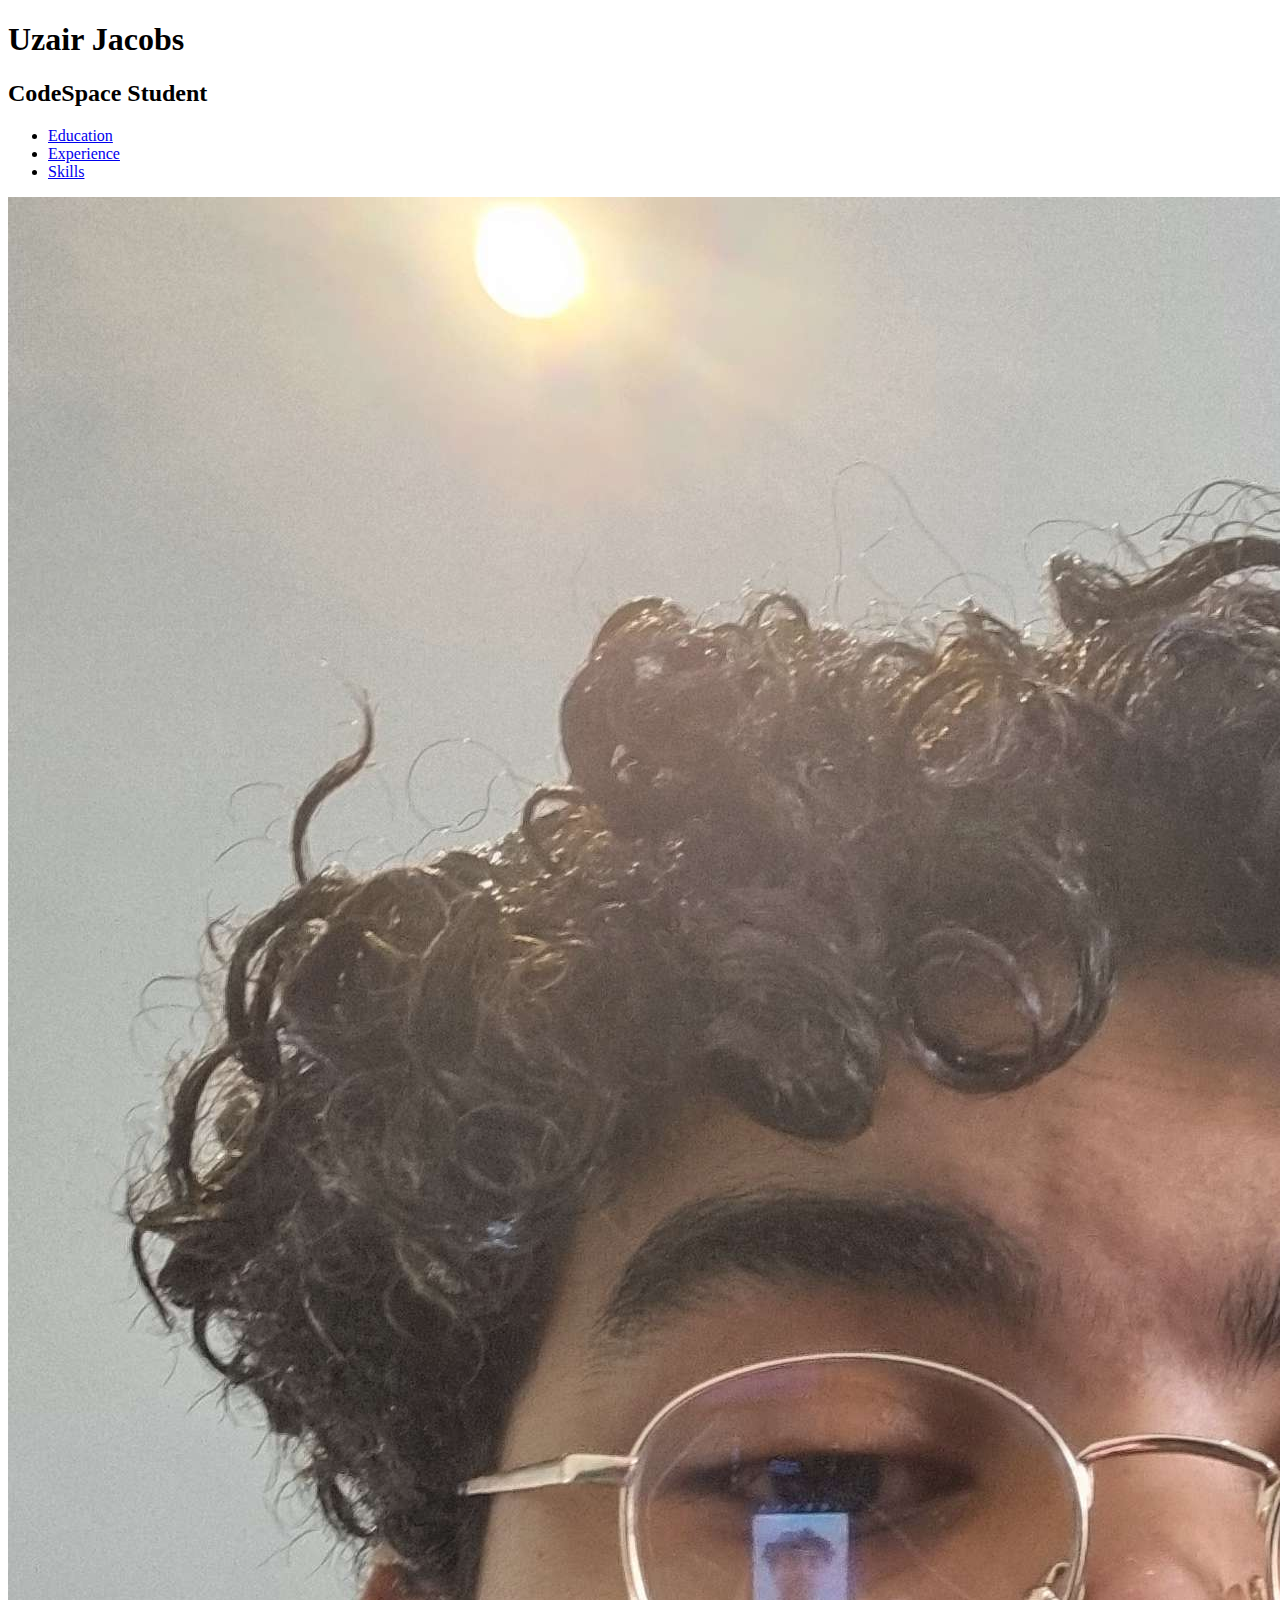
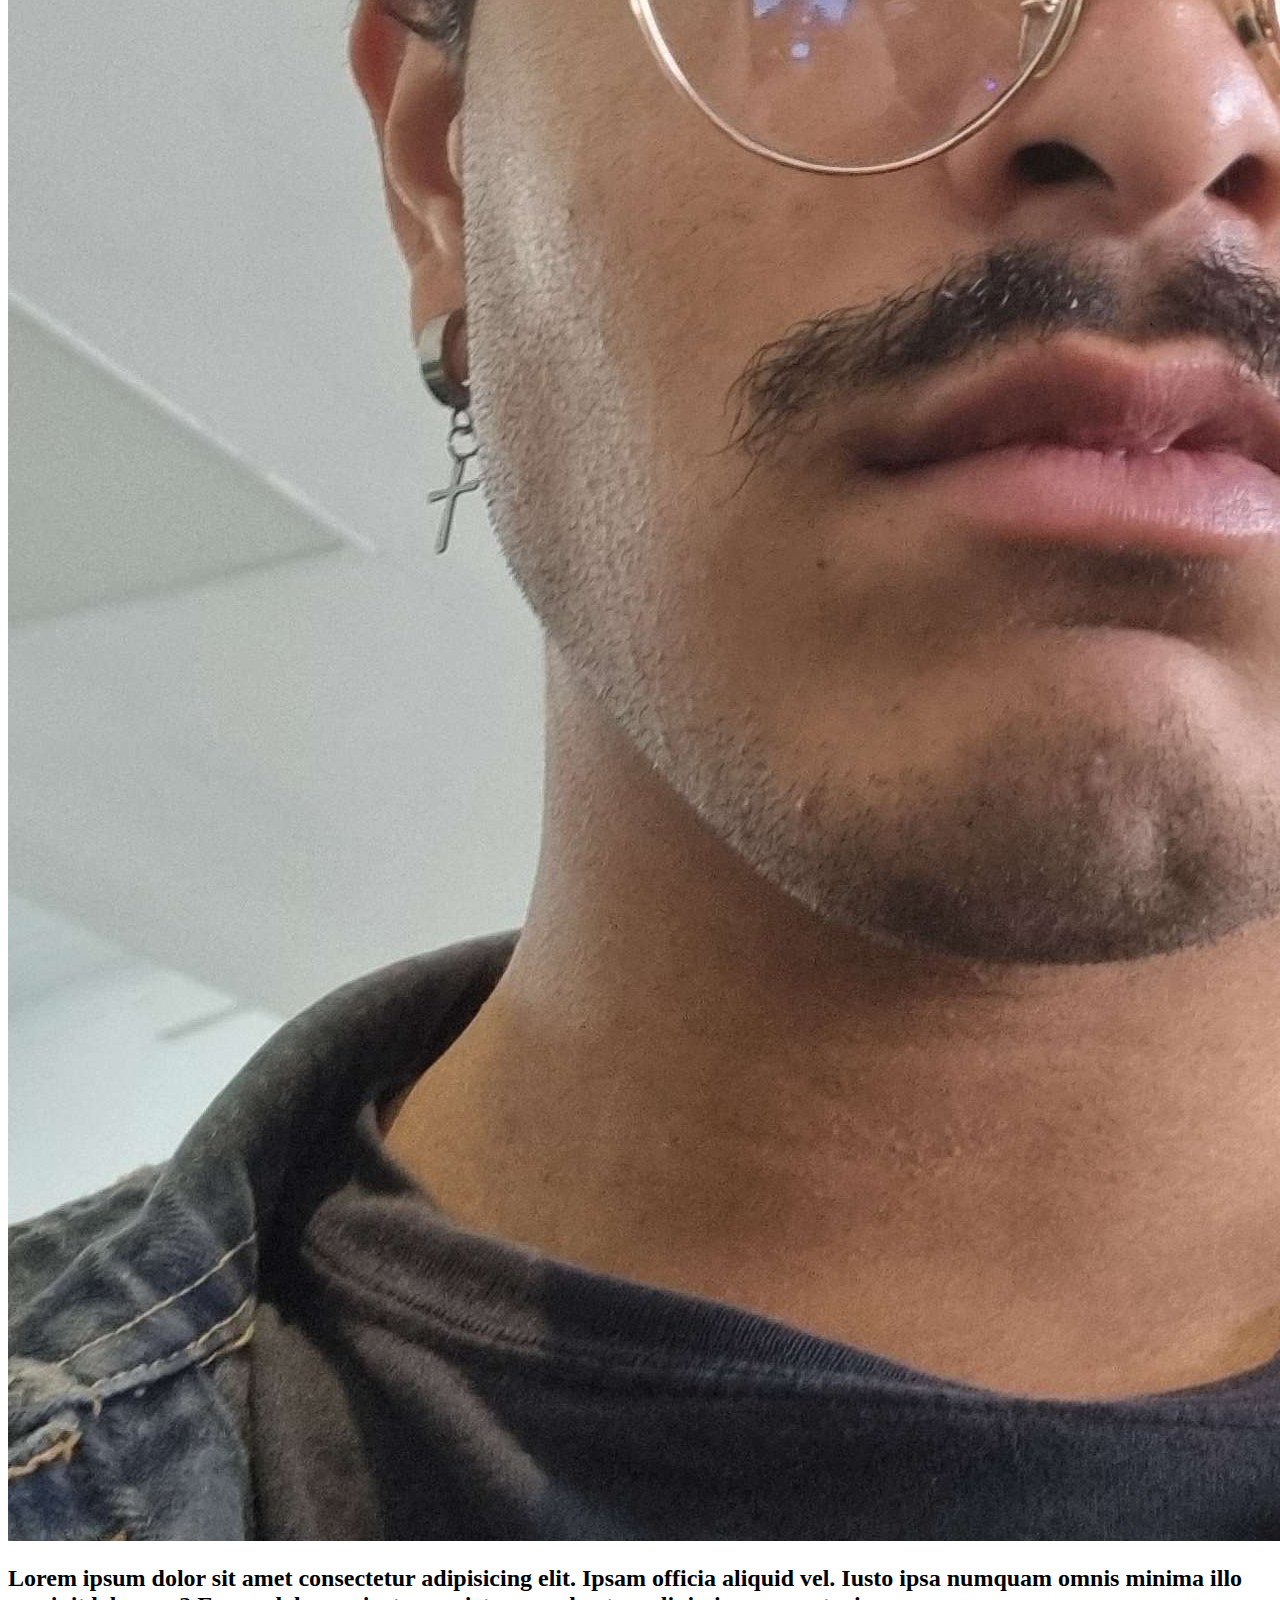
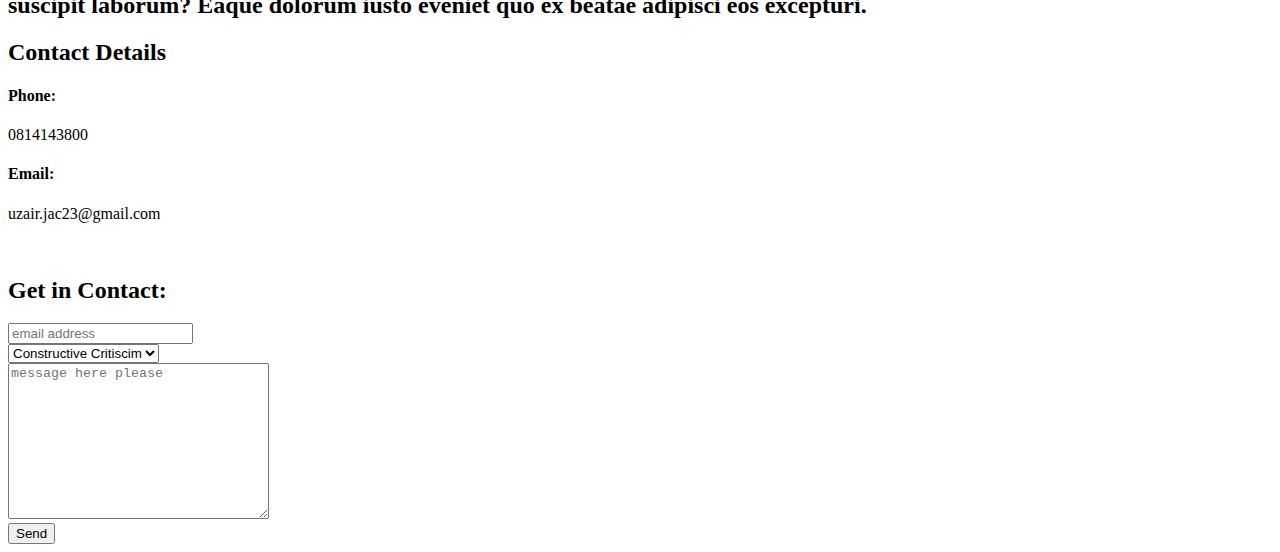
==== final-resume.html @ 10e482ae "added favicon, forms and basic html" ====
<!DOCTYPE html>
<html lang="en">
<head>
    <meta charset="UTF-8">
    <meta name="viewport" content="width=device-width, initial-scale=1.0">
    <title>Resume</title>
    <link rel="stylesheet" href="stylesheet.css">
    <link rel="favicon" href="images\favicon.ico">
</head>
<body>
    <header>
        <h1>Uzair Jacobs</h1>
        <h2>CodeSpace Student</h2>
    </header>

    <ul class="nav-header">
        <li><a href="education">Education</a></li>
        <li><a href="experience">Experience</a></li>
        <li><a href="skills">Skills</a></li>
    </ul>

    <aside>

    <div class="resume-image">
        <img src="images\me_resume2.jpg" alt="Resume Photo">
    </div>

    <div class="introduction">
        <h2>Lorem ipsum dolor sit amet consectetur adipisicing elit. Ipsam officia aliquid vel. Iusto ipsa numquam omnis minima illo suscipit laborum? Eaque dolorum iusto eveniet quo ex beatae adipisci eos excepturi.</h2>
    </div>

    <div class="contact-details"></div>

    <h2>Contact Details</h2>
    <h4>Phone:</h4>
    <p>0814143800</p>
    <h4>Email:</h4>
    <p>uzair.jac23@gmail.com</p>

    <br>

    <h2>Get in Contact:</h2>

    
    <form action="https://formsubmit.co/uzair.jac23@gmail.com" method="post">

        <input type="email" name="email" id="" placeholder="email address">

        <br>

        <select name="_subject" id="subject">
            <option value="Constructive Critiscim">Constructive Critiscim</option>
            <option value="Compliments">Compliments</option>
        </select>

        <br>

        <textarea name="message" id="text" cols="30" rows="10" placeholder="message here please"></textarea>

        <br>

        <input class="submit" type="submit" value="Send">

     </form>




</body>
</html>
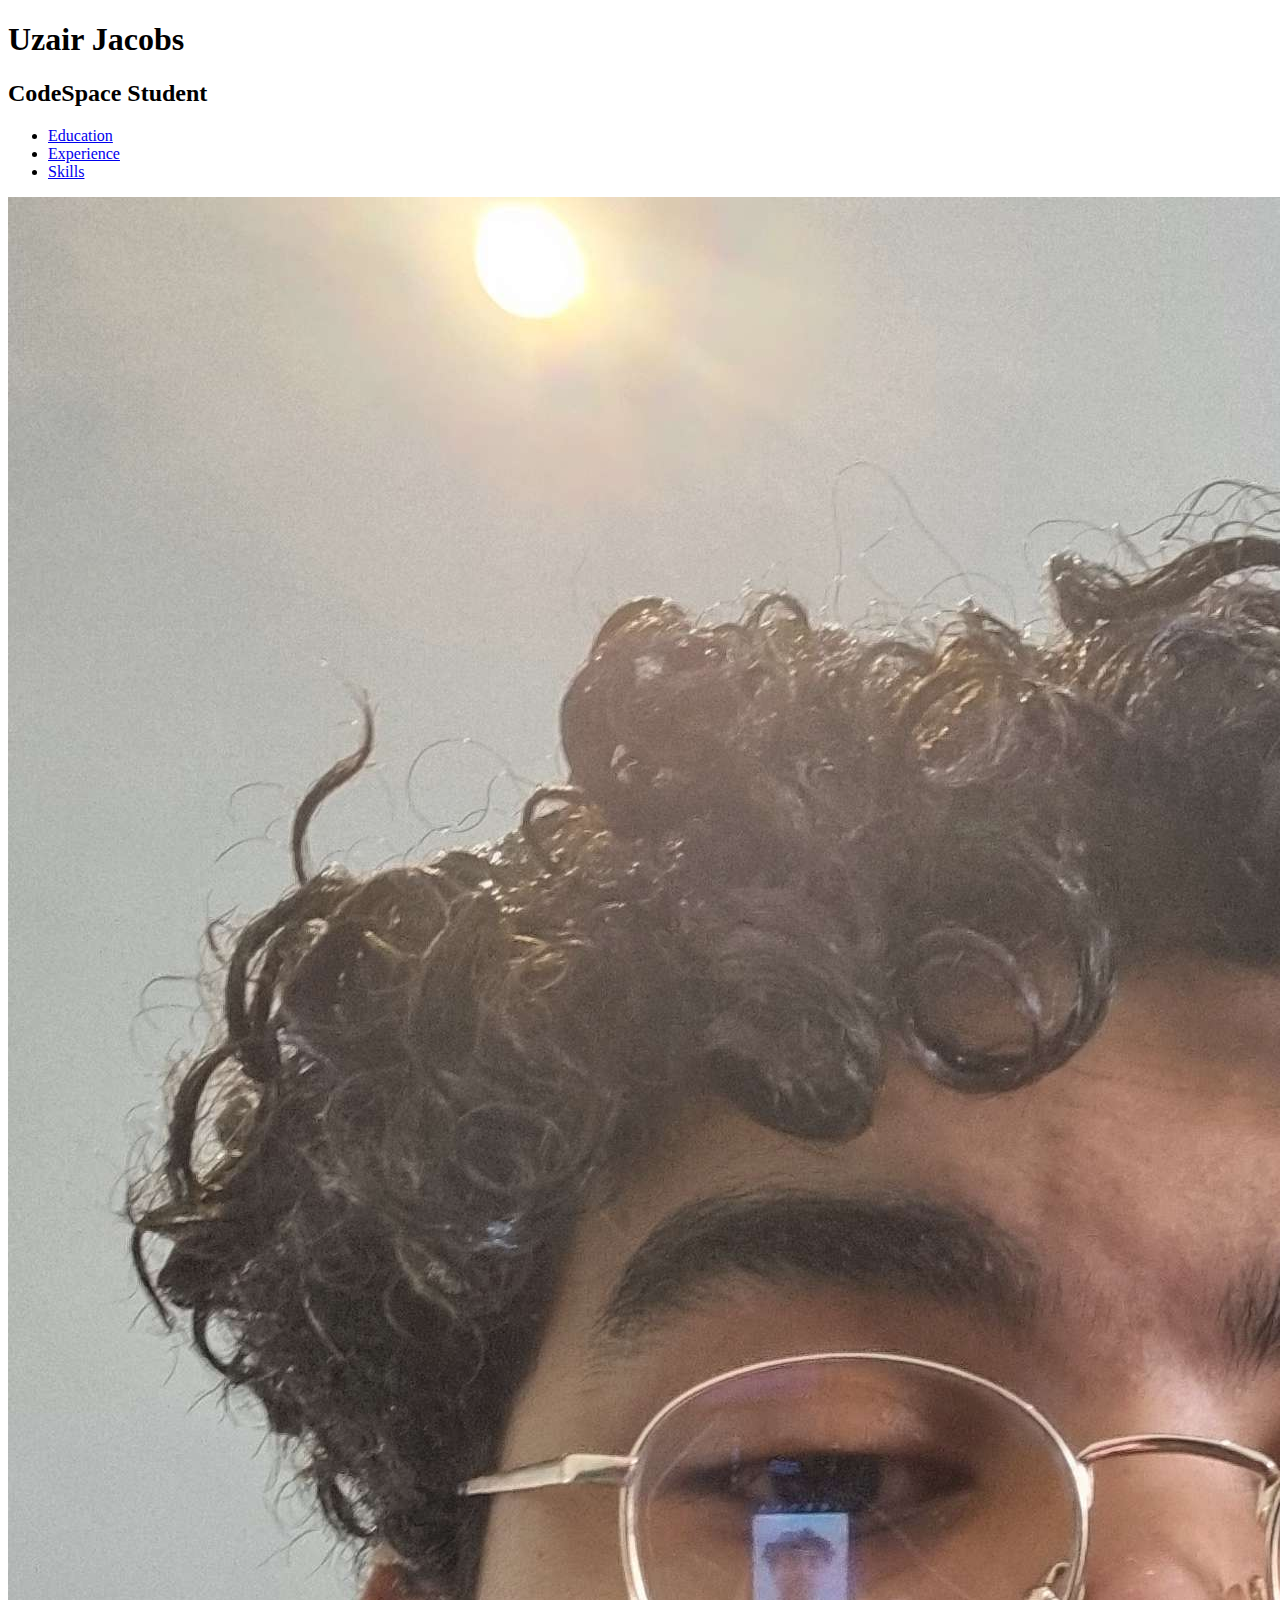
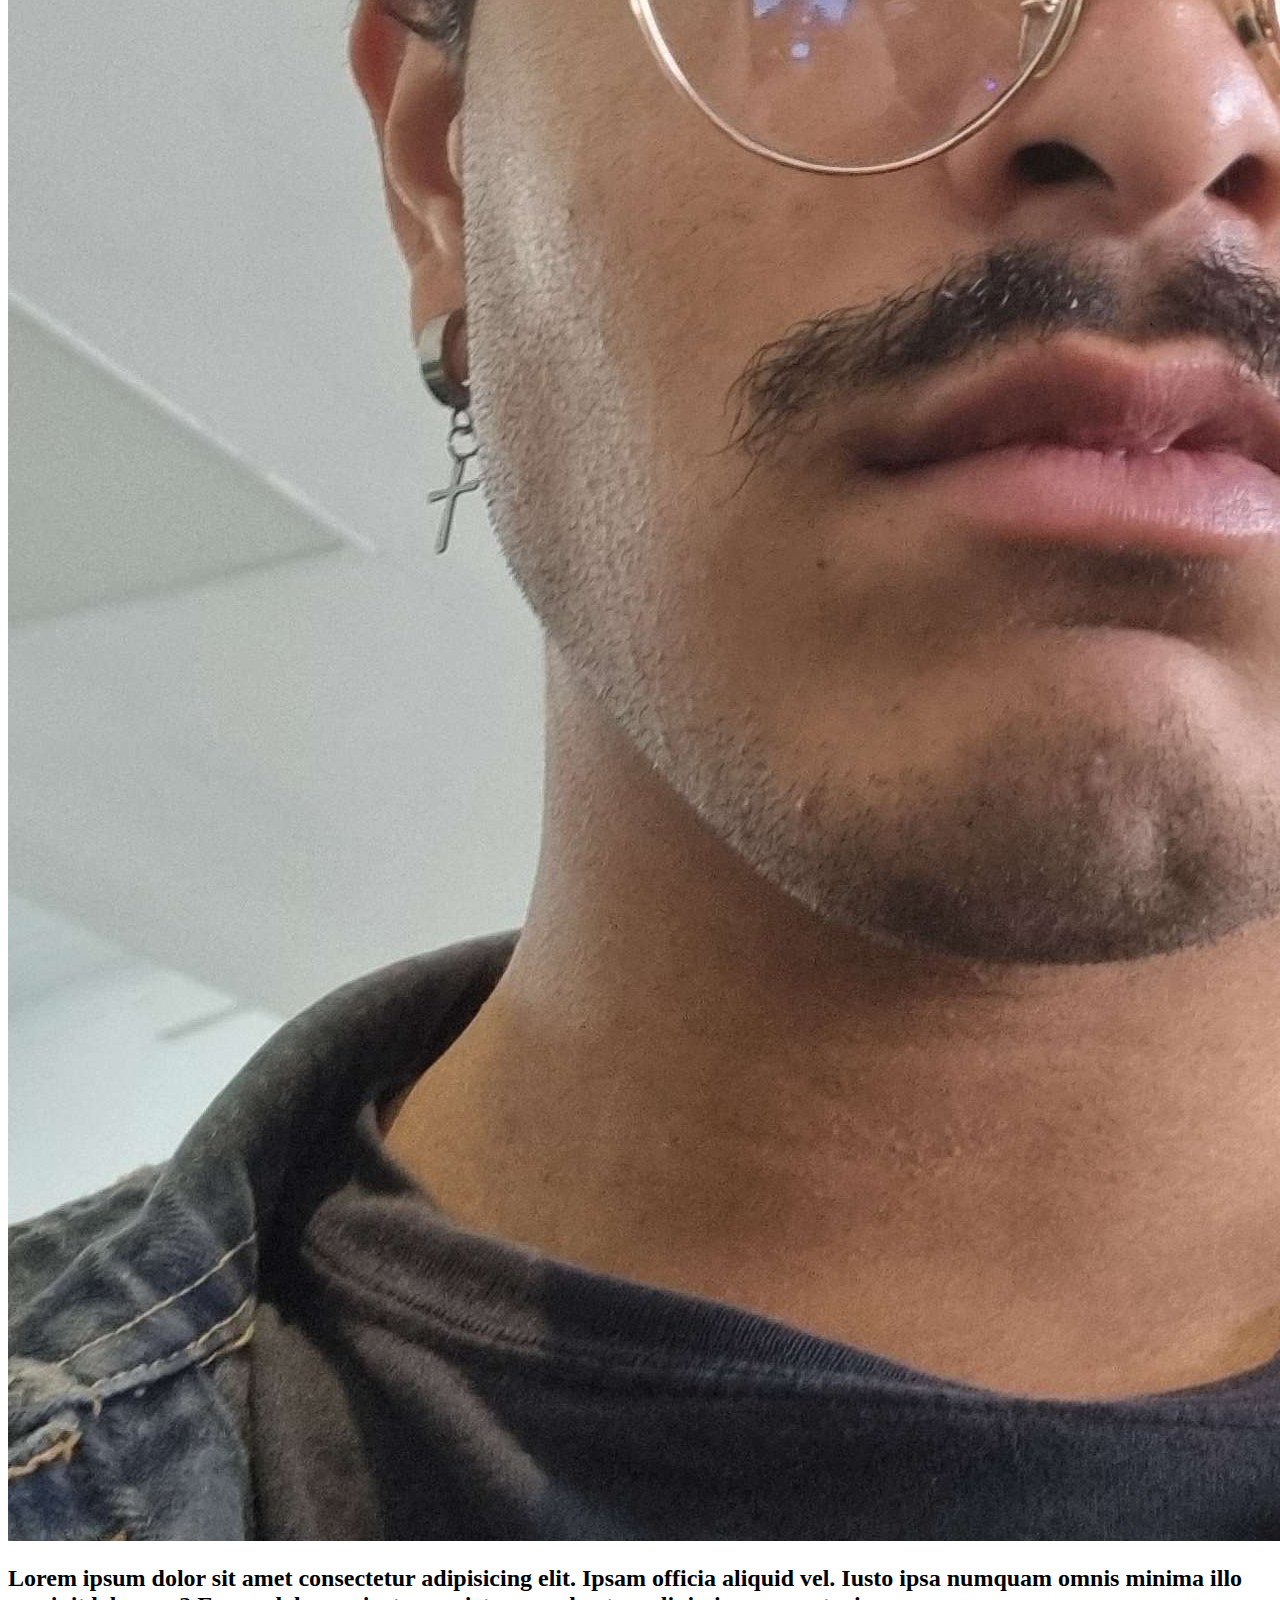
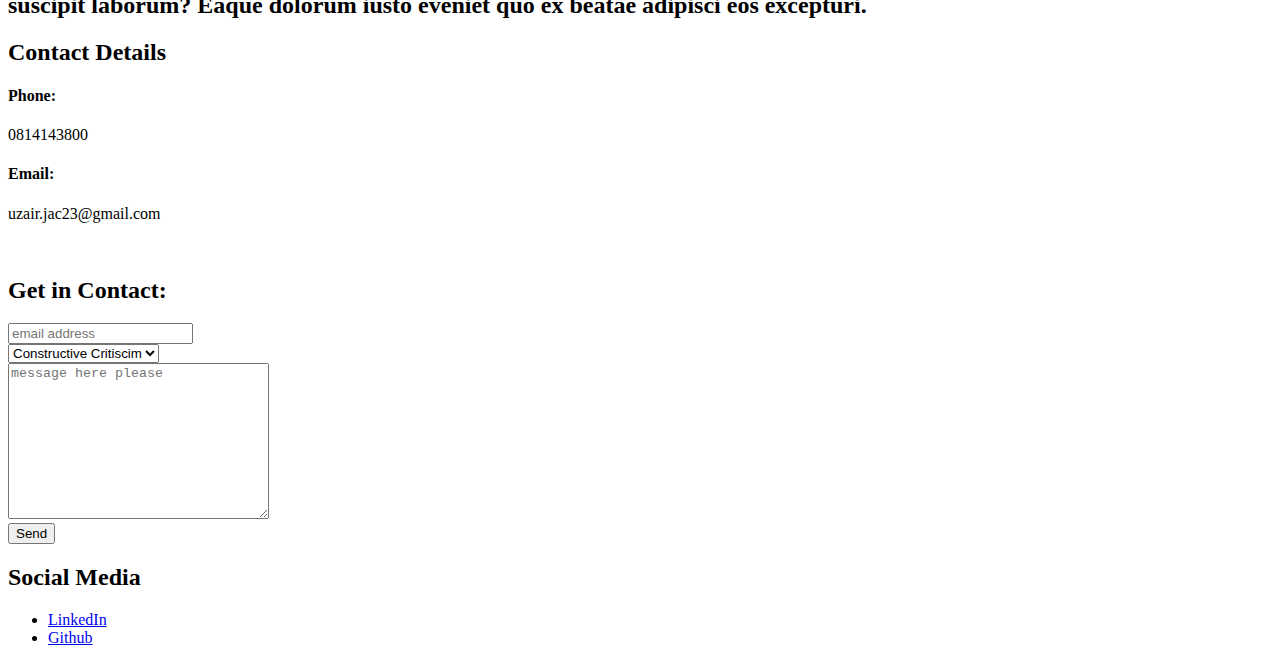
==== commit f3f73458: "added social links" ====
--- a/final-resume.html
+++ b/final-resume.html
@@ -63,6 +63,16 @@
 
      </form>
 
+     <div class="social-links">
+
+       <h2>Social Media</h2>
+       <ul>
+         <li><a href="https://www.linkedin.com/in/uzair-jacobs-77336124b" target="_blank"> LinkedIn</a> </li>
+         <li> <a href="https://github.com/uzairjacobs" target="_blank"> Github </a> </li>
+       </ul>
+     </div>
+
+
 
 
 
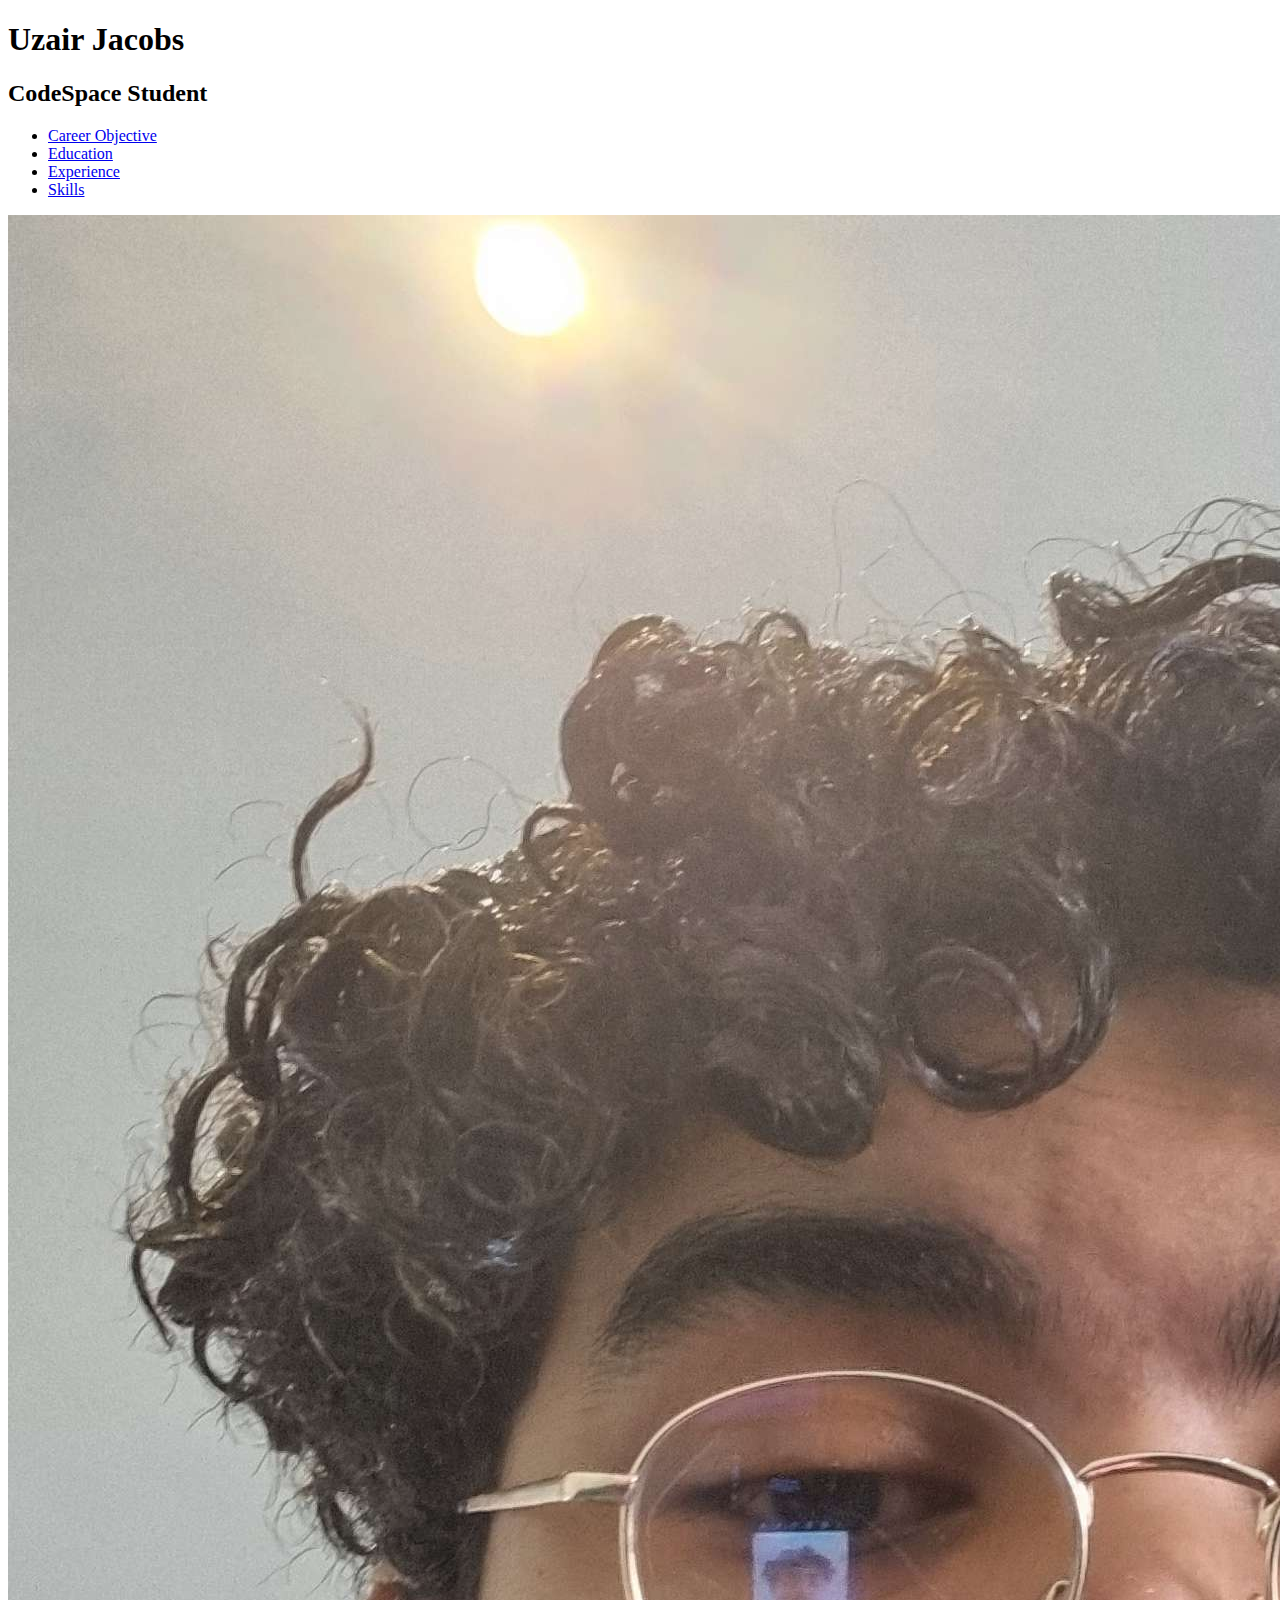
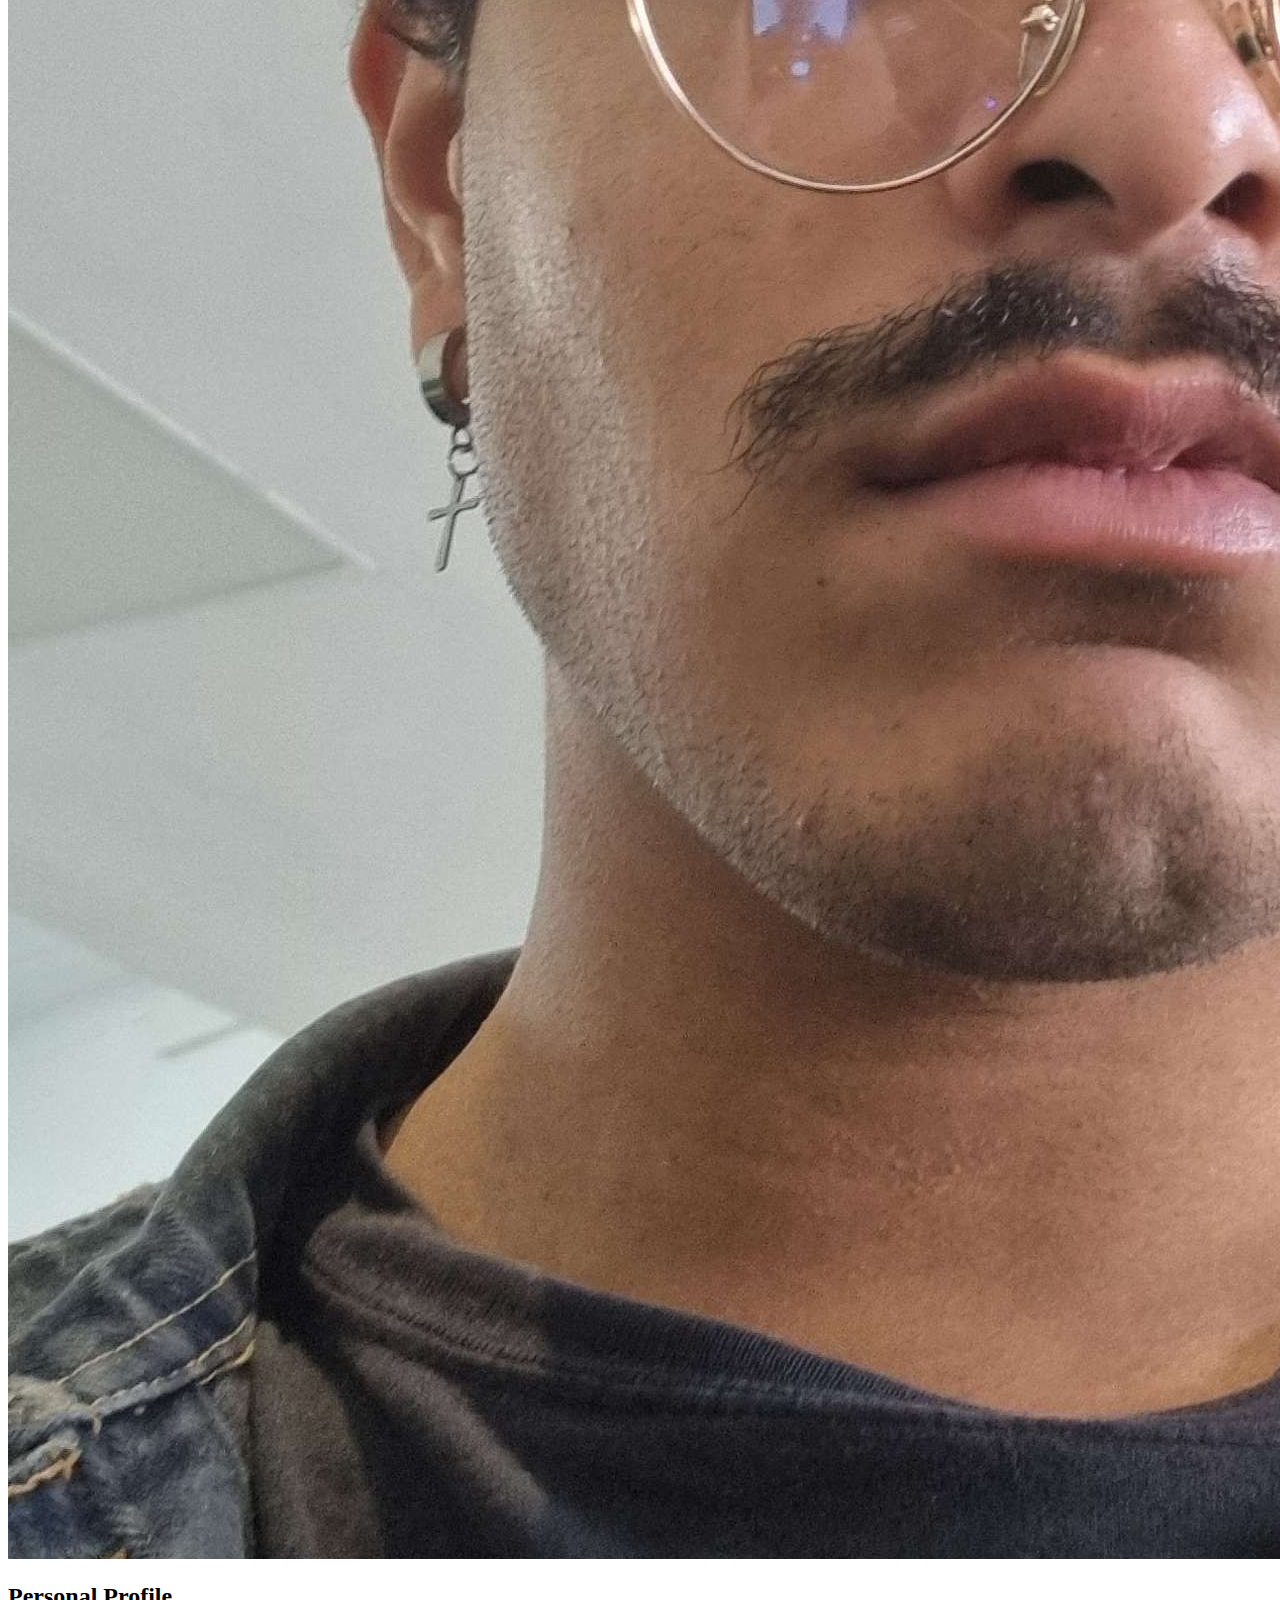
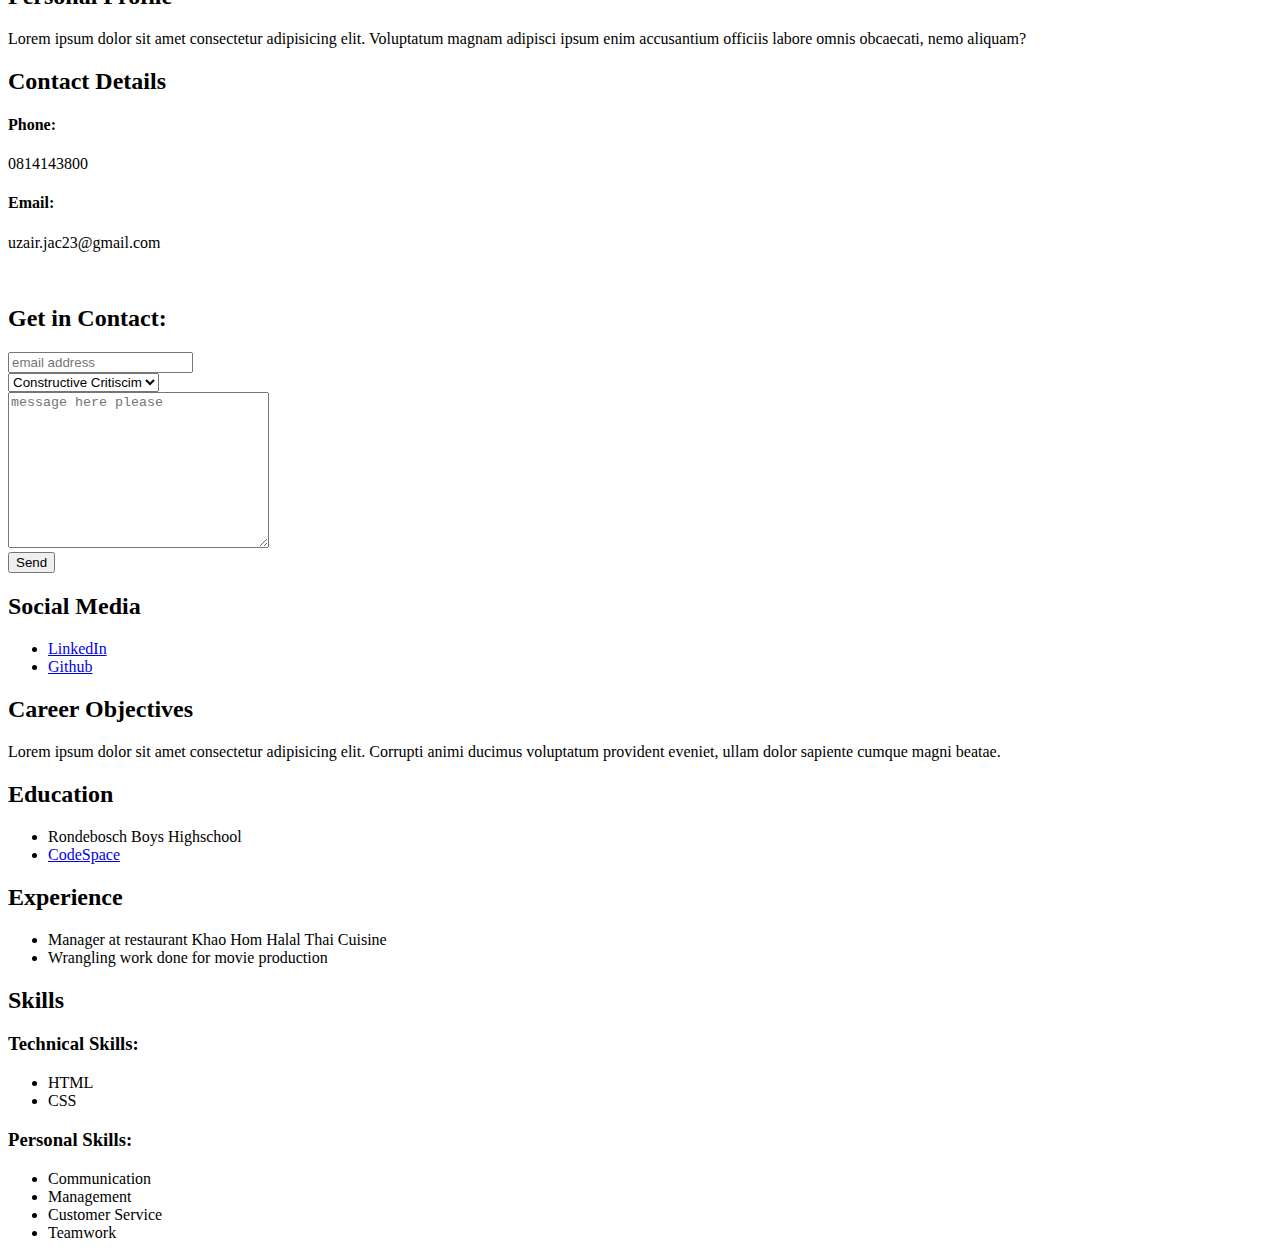
==== commit 830e795f: "finished main content for html side" ====
--- a/final-resume.html
+++ b/final-resume.html
@@ -14,6 +14,7 @@
     </header>
 
     <ul class="nav-header">
+        <li><a href="career">Career Objective</a></li>
         <li><a href="education">Education</a></li>
         <li><a href="experience">Experience</a></li>
         <li><a href="skills">Skills</a></li>
@@ -26,7 +27,8 @@
     </div>
 
     <div class="introduction">
-        <h2>Lorem ipsum dolor sit amet consectetur adipisicing elit. Ipsam officia aliquid vel. Iusto ipsa numquam omnis minima illo suscipit laborum? Eaque dolorum iusto eveniet quo ex beatae adipisci eos excepturi.</h2>
+        <h2>Personal Profile</h2>
+        <p>Lorem ipsum dolor sit amet consectetur adipisicing elit. Voluptatum magnam adipisci ipsum enim accusantium officiis labore omnis obcaecati, nemo aliquam?</p>
     </div>
 
     <div class="contact-details"></div>
@@ -68,9 +70,42 @@
        <h2>Social Media</h2>
        <ul>
          <li><a href="https://www.linkedin.com/in/uzair-jacobs-77336124b" target="_blank"> LinkedIn</a> </li>
-         <li> <a href="https://github.com/uzairjacobs" target="_blank"> Github </a> </li>
+         <li><a href="https://github.com/uzairjacobs" target="_blank"> Github </a> </li>
        </ul>
      </div>
+
+     <div class="main-content">
+
+        <h2 id="career">Career Objectives</h2>
+        <p>Lorem ipsum dolor sit amet consectetur adipisicing elit. Corrupti animi ducimus voluptatum provident eveniet, ullam dolor sapiente cumque magni beatae.</p>
+
+        <h2 id="education">Education</h2>
+        <ul>
+            <li>Rondebosch Boys Highschool</li>
+            <li> <a href="https://www.codespace.co.za" target ="_blank">CodeSpace</a></li>
+        </ul>
+
+        <h2 id="experience">Experience</h2>
+        <ul>
+            <li>Manager at restaurant Khao Hom Halal Thai Cuisine</li>
+            <li>Wrangling work done for movie production</li>
+        </ul>
+        <h2 id="skills">Skills</h2>
+        <h3>Technical Skills:</h3>
+        <ul>
+            <li>HTML</li>
+            <li>CSS</li>
+        </ul>
+        <h3>Personal Skills:</h3>
+        <ul>
+            <li>Communication</li>
+            <li>Management</li>
+            <li>Customer Service</li>
+            <li>Teamwork</li>
+        </ul>
+     </div>
+
+
 
 
 
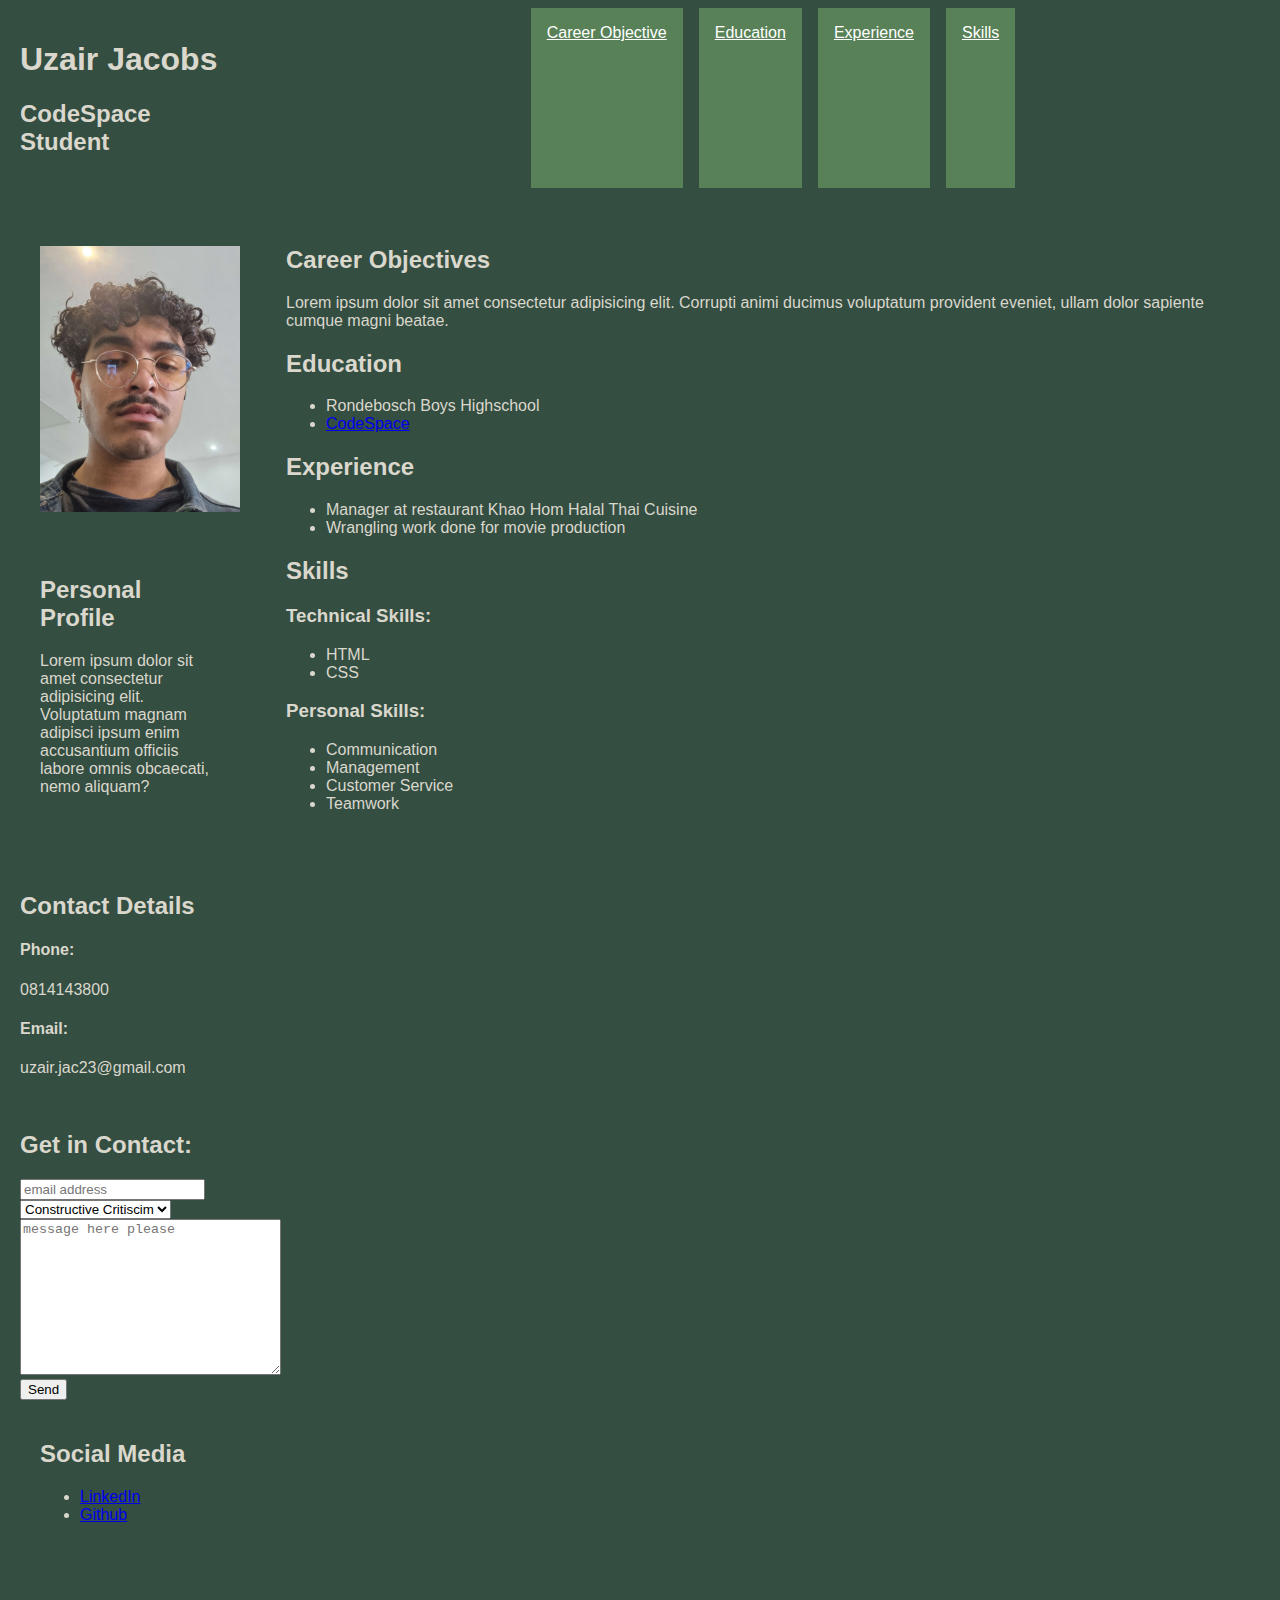
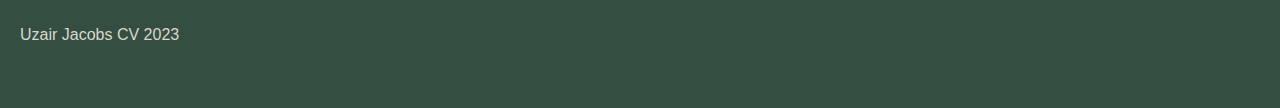
==== commit 658b5f6f: "added css grid" ====
--- a/final-resume.html
+++ b/final-resume.html
@@ -8,22 +8,26 @@
     <link rel="favicon" href="images\favicon.ico">
 </head>
 <body>
-    <header>
+    <header class="header">
         <h1>Uzair Jacobs</h1>
         <h2>CodeSpace Student</h2>
+
     </header>
+   
 
-    <ul class="nav-header">
-        <li><a href="career">Career Objective</a></li>
-        <li><a href="education">Education</a></li>
-        <li><a href="experience">Experience</a></li>
-        <li><a href="skills">Skills</a></li>
-    </ul>
+    <nav id ="navbar">
+        <a class="nav-link" href="#career">Career Objective</a>
+        <a class="nav-link" href="#education">Education</a>
+        <a class="nav-link" href="#experience">Experience</a>
+        <a class="nav-link" href="#skills">Skills</a>
+    </nav>
 
-    <aside>
+    
+
+    <aside class="aside"> 
 
     <div class="resume-image">
-        <img src="images\me_resume2.jpg" alt="Resume Photo">
+        <img src="images\me_resume2.jpg" alt="Resume Photo" width="200px">
     </div>
 
     <div class="introduction">
@@ -74,7 +78,11 @@
        </ul>
      </div>
 
-     <div class="main-content">
+    </aside>
+
+    <br>
+
+     <article class="article">
 
         <h2 id="career">Career Objectives</h2>
         <p>Lorem ipsum dolor sit amet consectetur adipisicing elit. Corrupti animi ducimus voluptatum provident eveniet, ullam dolor sapiente cumque magni beatae.</p>
@@ -103,13 +111,10 @@
             <li>Customer Service</li>
             <li>Teamwork</li>
         </ul>
-     </div>
+    </article>
 
-
-
-
-
-
-
+    <footer class="footer">
+        <p>Uzair Jacobs CV 2023</p>
+    </footer>
 </body>
 </html>--- a/stylesheet.css
+++ b/stylesheet.css
@@ -0,0 +1,53 @@
+body {
+    font-family: sans-serif;
+    margin: 0;
+    padding: 0;
+    background-color: #344e41;
+    color: #dad7cd;
+
+    display: grid;
+    grid-template-areas: 
+    "header nav nav"
+    "aside article article"
+    "footer footer footer";
+    grid-template-columns: 20% 1fr 15%;
+   
+  grid-gap: 10px;
+}
+  
+header, footer, article, div, aside {
+  padding: 20px;
+}
+.header {
+  grid-area: header;
+}
+.footer {
+  grid-area: footer;
+}
+.article { 
+  grid-area: article;      
+  }
+#navbar { 
+  grid-area: nav; 
+  }
+.aside {
+grid-area: aside;
+}
+
+
+
+#navbar{
+    display: flex;
+    flex-direction: row;
+    justify-content: center;
+    align-items: stretch;
+}
+
+.nav-link {
+    margin: 0.5rem;
+    background: #588157;
+    padding: 1rem;
+    font-size: 1rem;
+    text-align: center;
+    color: white;
+}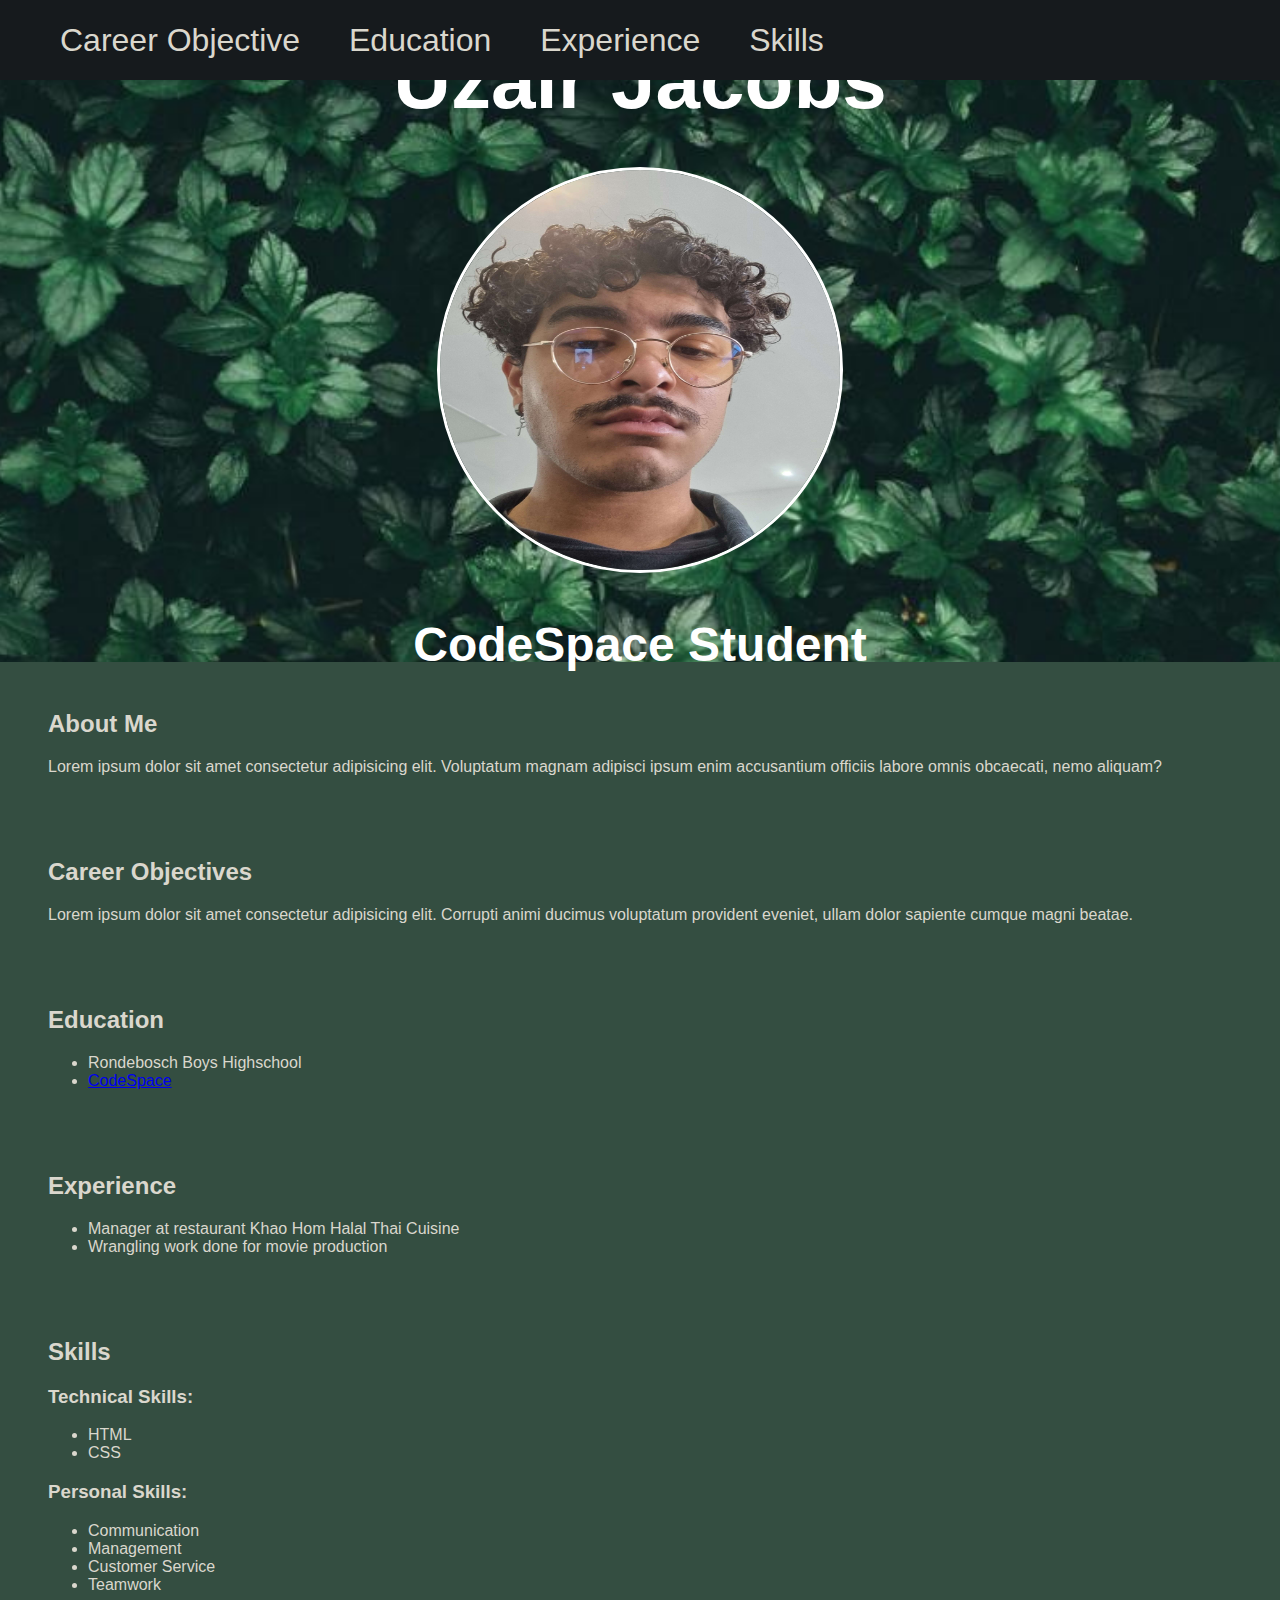
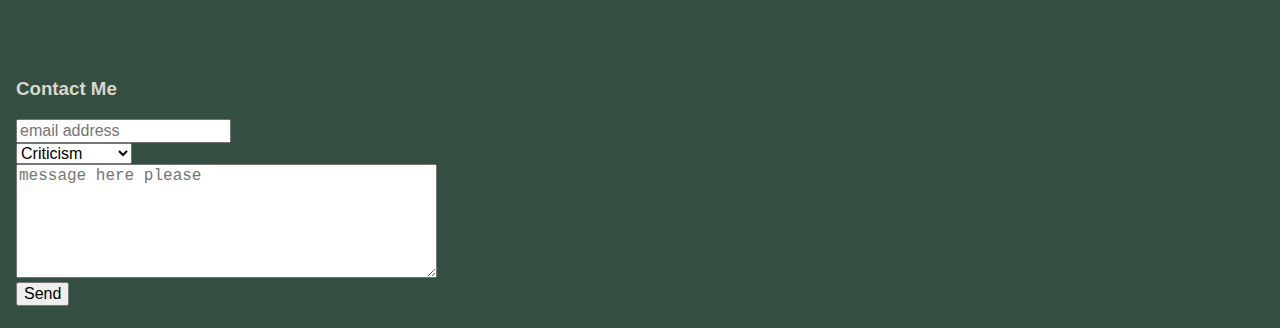
==== commit 7ec9a9f4: "changed layout to fit rubric" ====
--- a/final-resume.html
+++ b/final-resume.html
@@ -1,120 +1,123 @@
 <!DOCTYPE html>
-<html lang="en">
-<head>
-    <meta charset="UTF-8">
-    <meta name="viewport" content="width=device-width, initial-scale=1.0">
-    <title>Resume</title>
-    <link rel="stylesheet" href="stylesheet.css">
-    <link rel="favicon" href="images\favicon.ico">
-</head>
-<body>
-    <header class="header">
+<html>
+  <head>
+    <title>Uzair's Resume</title>
+    <link rel="stylesheet" href="stylesheet.css" />
+    <link rel="icon" href="images/favicon.ico" type="image/x-icon">
+  </head>
+  <body>
+    <nav id="navbar">
+      <ul>
+        <li><a class="nav-link" href="#career">Career Objective</a></li>
+        <li><a class="nav-link" href="#education">Education</a></li>
+        <li><a class="nav-link" href="#experience">Experience</a></li>
+        <li><a class="nav-link" href="#skills">Skills</a></li>
+      </ul>
+    </nav>
+    <section class="hero">
+      <div class="hero-inner">
         <h1>Uzair Jacobs</h1>
+        <img
+          src="images\me_resume2.jpg"
+          alt="resume-photo"
+          class="resume-image"
+          width="400"
+          height="400"
+        />
         <h2>CodeSpace Student</h2>
+      </div>
+    </section>
+    <main class="main-body">
+      <section class="introduction">
+        <h2>About Me</h2>
+        <p>
+          Lorem ipsum dolor sit amet consectetur adipisicing elit. Voluptatum
+          magnam adipisci ipsum enim accusantium officiis labore omnis
+          obcaecati, nemo aliquam?
+        </p>
+      </section>
 
-    </header>
-   
+      <br>
 
-    <nav id ="navbar">
-        <a class="nav-link" href="#career">Career Objective</a>
-        <a class="nav-link" href="#education">Education</a>
-        <a class="nav-link" href="#experience">Experience</a>
-        <a class="nav-link" href="#skills">Skills</a>
-    </nav>
+      <section class="career">
+        <h2>Career Objectives</h2>
+        <p>
+          Lorem ipsum dolor sit amet consectetur adipisicing elit. Corrupti
+          animi ducimus voluptatum provident eveniet, ullam dolor sapiente
+          cumque magni beatae.
+        </p>
+      </section>
 
-    
+      <br>
 
-    <aside class="aside"> 
+      <section class="education">
+        <h2>Education</h2>
+        <ul>
+          <li>Rondebosch Boys Highschool</li>
+          <li>
+            <a href="https://www.codespace.co.za" target="_blank">CodeSpace</a>
+          </li>
+        </ul>
+      </section>
 
-    <div class="resume-image">
-        <img src="images\me_resume2.jpg" alt="Resume Photo" width="200px">
-    </div>
+      <br>
 
-    <div class="introduction">
-        <h2>Personal Profile</h2>
-        <p>Lorem ipsum dolor sit amet consectetur adipisicing elit. Voluptatum magnam adipisci ipsum enim accusantium officiis labore omnis obcaecati, nemo aliquam?</p>
-    </div>
+      <section class="experience">
+        <h2>Experience</h2>
+        <ul>
+          <li>Manager at restaurant Khao Hom Halal Thai Cuisine</li>
+          <li>Wrangling work done for movie production</li>
+        </ul>
+      </section>
 
-    <div class="contact-details"></div>
+      <br>
 
-    <h2>Contact Details</h2>
-    <h4>Phone:</h4>
-    <p>0814143800</p>
-    <h4>Email:</h4>
-    <p>uzair.jac23@gmail.com</p>
+      <section class="skills">
+        <h2>Skills</h2>
+        <h3>Technical Skills:</h3>
+        <ul>
+          <li>HTML</li>
+          <li>CSS</li>
+        </ul>
+        <h3>Personal Skills:</h3>
+        <ul>
+          <li>Communication</li>
+          <li>Management</li>
+          <li>Customer Service</li>
+          <li>Teamwork</li>
+        </ul>
+      </section>
+    </main>
 
     <br>
 
-    <h2>Get in Contact:</h2>
+    <footer>
+        <h3>Contact Me</h3>
 
-    
-    <form action="https://formsubmit.co/uzair.jac23@gmail.com" method="post">
+        <div class="contact">
+        <form action="https://formsubmit.co/uzair.jac23@gmail.com" method="post">
+            
 
-        <input type="email" name="email" id="" placeholder="email address">
+           <input type="email" name="email" class ="text-box" placeholder="email address">
 
-        <br>
+           <br>
 
-        <select name="_subject" id="subject">
-            <option value="Constructive Critiscim">Constructive Critiscim</option>
-            <option value="Compliments">Compliments</option>
-        </select>
+           <select name="_subject" class ="text-box" >
+               <option value="Criticism">Criticism</option>
+               <option value="Compliments">Compliments</option>
+           </select>
 
-        <br>
+           <br>
 
-        <textarea name="message" id="text" cols="30" rows="10" placeholder="message here please"></textarea>
+           <textarea name="message" class="text-box" cols="40" rows="6" placeholder="message here please"></textarea>
 
-        <br>
+           <br>
 
-        <input class="submit" type="submit" value="Send">
+           <input class="submit" type="submit" value="Send">
 
-     </form>
 
-     <div class="social-links">
-
-       <h2>Social Media</h2>
-       <ul>
-         <li><a href="https://www.linkedin.com/in/uzair-jacobs-77336124b" target="_blank"> LinkedIn</a> </li>
-         <li><a href="https://github.com/uzairjacobs" target="_blank"> Github </a> </li>
-       </ul>
-     </div>
-
-    </aside>
-
-    <br>
-
-     <article class="article">
-
-        <h2 id="career">Career Objectives</h2>
-        <p>Lorem ipsum dolor sit amet consectetur adipisicing elit. Corrupti animi ducimus voluptatum provident eveniet, ullam dolor sapiente cumque magni beatae.</p>
-
-        <h2 id="education">Education</h2>
-        <ul>
-            <li>Rondebosch Boys Highschool</li>
-            <li> <a href="https://www.codespace.co.za" target ="_blank">CodeSpace</a></li>
-        </ul>
-
-        <h2 id="experience">Experience</h2>
-        <ul>
-            <li>Manager at restaurant Khao Hom Halal Thai Cuisine</li>
-            <li>Wrangling work done for movie production</li>
-        </ul>
-        <h2 id="skills">Skills</h2>
-        <h3>Technical Skills:</h3>
-        <ul>
-            <li>HTML</li>
-            <li>CSS</li>
-        </ul>
-        <h3>Personal Skills:</h3>
-        <ul>
-            <li>Communication</li>
-            <li>Management</li>
-            <li>Customer Service</li>
-            <li>Teamwork</li>
-        </ul>
-    </article>
-
-    <footer class="footer">
-        <p>Uzair Jacobs CV 2023</p>
+         </form>
+    </div>
     </footer>
-</body>
+  </body>
 </html>--- a/stylesheet.css
+++ b/stylesheet.css
@@ -1,53 +1,95 @@
 body {
-    font-family: sans-serif;
-    margin: 0;
-    padding: 0;
-    background-color: #344e41;
-    color: #dad7cd;
+  font-family: sans-serif;
+  margin: 0;
+  padding: 0;
+  background-color: #344e41;
+  color: #dad7cd;
+}
 
-    display: grid;
-    grid-template-areas: 
-    "header nav nav"
-    "aside article article"
-    "footer footer footer";
-    grid-template-columns: 20% 1fr 15%;
-   
-  grid-gap: 10px;
+.hero {
+
+width: 100vw;
+height: 70vh;
+
+
+display: flex;
+justify-content: center;
+align-items: center;
+
+
+text-align: center;
+color: white; 
+
+
+background-image: url(images/mint-green.jpg);
+background-size: cover;
+background-position: center center;
+background-repeat: no-repeat;
+background-attachment: fixed;
 }
-  
-header, footer, article, div, aside {
-  padding: 20px;
+
+.hero h1 {
+
+font-size: 5rem;
+margin-bottom: 0.5em;
 }
-.header {
-  grid-area: header;
-}
-.footer {
-  grid-area: footer;
-}
-.article { 
-  grid-area: article;      
-  }
-#navbar { 
-  grid-area: nav; 
-  }
-.aside {
-grid-area: aside;
+
+.hero h2 {
+font-size: 3rem;
 }
 
 
+#navbar {
+position: fixed;
+background-color: #161a1d;
+top: 0;
+left: 0;
+right: 0;
+height: 80px;
+display: flex;
+flex-direction: row;
+align-items: center;
 
-#navbar{
-    display: flex;
-    flex-direction: row;
-    justify-content: center;
-    align-items: stretch;
+font-size: 2rem;
 }
 
-.nav-link {
-    margin: 0.5rem;
-    background: #588157;
-    padding: 1rem;
-    font-size: 1rem;
-    text-align: center;
-    color: white;
-}+#navbar * {
+display: inline;
+}
+
+#navbar li {
+margin: 20px;
+
+}
+
+#navbar li a {
+text-decoration: none;
+color: #dad7cd;
+}
+
+.resume-image {
+border-radius: 50%;
+border: solid white 3px;
+}
+
+main {
+  margin: 3rem;
+}
+
+section {
+  margin-top: 2rem;
+  margin-bottom: 2rem;
+}
+
+footer {
+  margin: 1rem;
+}
+
+.text-box {
+font-size: 1rem;
+}
+
+.submit {
+  font-size: 1rem;
+}
+
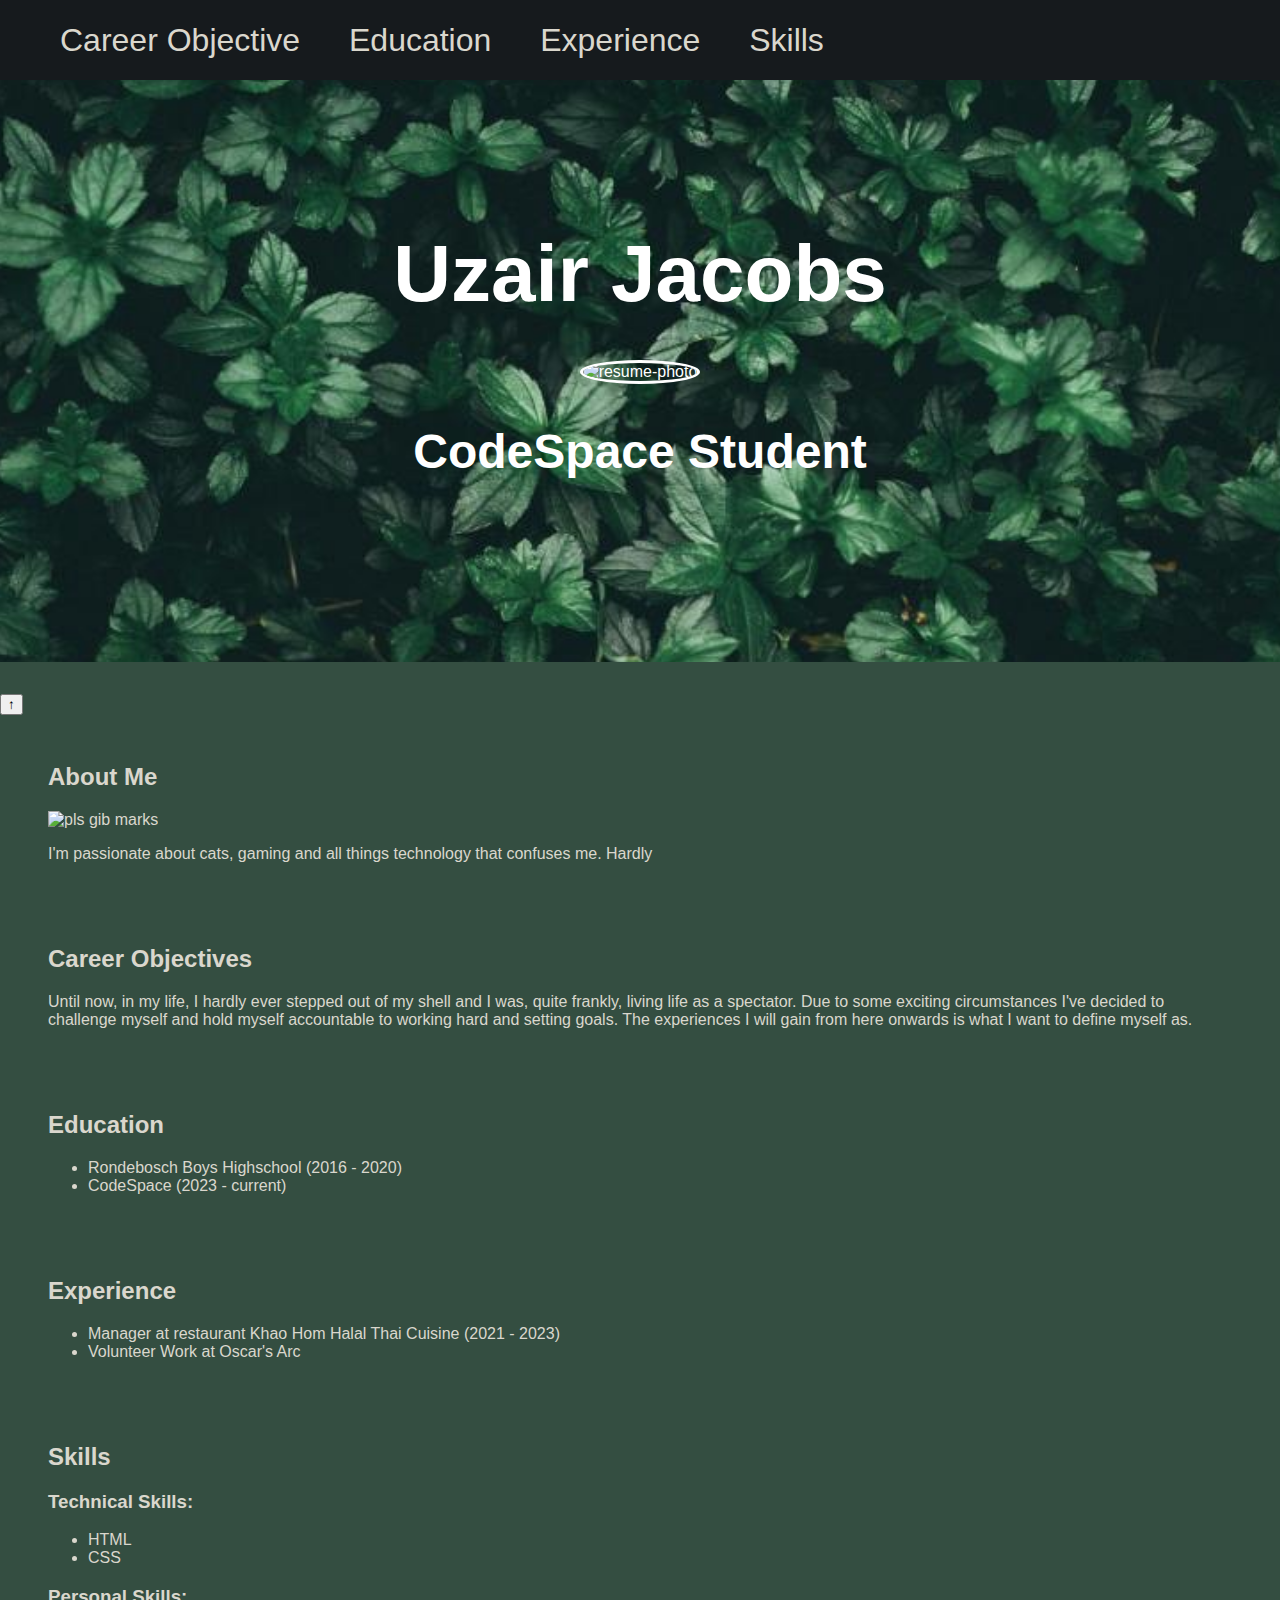
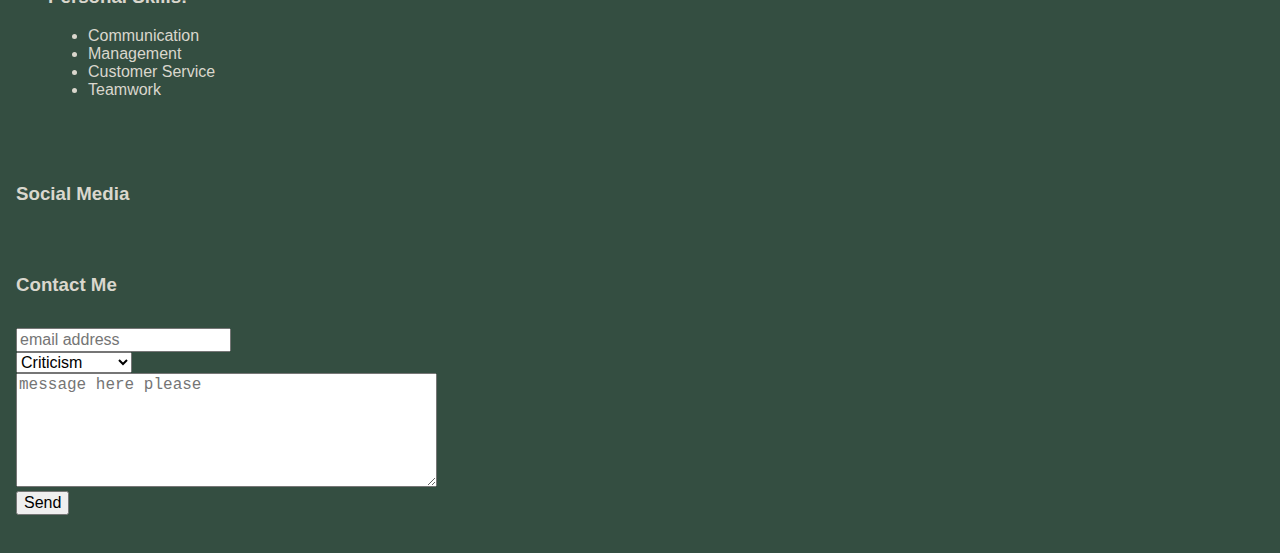
==== commit 3b0f88b3: "changed github logo for reading purposes" ====
--- a/final-resume.html
+++ b/final-resume.html
@@ -3,7 +3,7 @@
   <head>
     <title>Uzair's Resume</title>
     <link rel="stylesheet" href="stylesheet.css" />
-    <link rel="icon" href="images/favicon.ico" type="image/x-icon">
+    <link rel="icon" href="images/favicon.ico" type="image/x-icon" />
   </head>
   <body>
     <nav id="navbar">
@@ -17,107 +17,138 @@
     <section class="hero">
       <div class="hero-inner">
         <h1>Uzair Jacobs</h1>
+
         <img
-          src="images\me_resume2.jpg"
+          src="images\resume-img-small.jpeg"
           alt="resume-photo"
           class="resume-image"
-          width="400"
-          height="400"
         />
+
         <h2>CodeSpace Student</h2>
       </div>
     </section>
+
+    <a id="back-to-top" href="#top">
+      <button>&uarr;</button>
+    </a>
+
     <main class="main-body">
-      <section class="introduction">
+      <section class="box introduction">
         <h2>About Me</h2>
+        <img src="images\coding-support-buddy.jpg" alt="pls gib marks" />
         <p>
-          Lorem ipsum dolor sit amet consectetur adipisicing elit. Voluptatum
-          magnam adipisci ipsum enim accusantium officiis labore omnis
-          obcaecati, nemo aliquam?
+          I'm passionate about cats, gaming and all things technology that confuses me. Hardly 
         </p>
+        <p></p>
       </section>
 
-      <br>
+      <br />
 
-      <section class="career">
-        <h2>Career Objectives</h2>
-        <p>
-          Lorem ipsum dolor sit amet consectetur adipisicing elit. Corrupti
-          animi ducimus voluptatum provident eveniet, ullam dolor sapiente
-          cumque magni beatae.
-        </p>
+      <div class="box content">
+        <section>
+          <h2 id="career">Career Objectives</h2>
+          <p>
+            Until now, in my life, I hardly ever stepped out of my shell and I was, quite frankly, living life as a spectator. Due to some exciting circumstances I've decided to challenge myself and hold myself accountable to working hard and setting goals. The experiences I will gain from here onwards is what I want to define myself as.
+          </p>
+        </section>
+
+        <br />
+
+        <section>
+          <h2 id="education">Education</h2>
+          <ul>
+            <li>Rondebosch Boys Highschool (2016 - 2020)</li>
+            <li>CodeSpace (2023 - current)</li>
+          </ul>
+        </section>
+
+        <br />
+
+        <section>
+          <h2 id="experience">Experience</h2>
+          <ul>
+            <li>Manager at restaurant Khao Hom Halal Thai Cuisine (2021 - 2023) </li>
+            <li>Volunteer Work at Oscar's Arc</li>
+          </ul>
+        </section>
+
+        <br />
+
+        <section>
+          <h2 id="skills">Skills</h2>
+          <h3>Technical Skills:</h3>
+          <div>
+            <ul>
+              <li>HTML</li>
+              <li>CSS</li>
+            </ul>
+          </div>
+          <h3>Personal Skills:</h3>
+          <div></div>
+          <ul>
+            <li>Communication</li>
+            <li>Management</li>
+            <li>Customer Service</li>
+            <li>Teamwork</li>
+          </ul>
+        </section>
+      </div>
+    </main>
+
+    <br />
+
+    <footer>
+      <h3>Social Media</h3>
+      <section class="social">
+        <a
+          class="logo-linkedin"
+          href="https://www.linkedin.com/in/uzair-jacobs-77336124b"
+          target="_blank"
+        ></a>
+        <a
+          class="logo-github"
+          href="https://github.com/uzairjacobs"
+          target="_blank"
+        ></a>
       </section>
 
-      <br>
+      <br />
 
-      <section class="education">
-        <h2>Education</h2>
-        <ul>
-          <li>Rondebosch Boys Highschool</li>
-          <li>
-            <a href="https://www.codespace.co.za" target="_blank">CodeSpace</a>
-          </li>
-        </ul>
+      <h3>Contact Me</h3>
+      <section>
+        <form
+          action="https://formsubmit.co/uzair.jac23@gmail.com"
+          method="post"
+        >
+          <input
+            type="email"
+            name="email"
+            class="text-box"
+            placeholder="email address"
+          />
+
+          <br />
+
+          <select name="_subject" class="text-box">
+            <option value="Criticism">Criticism</option>
+            <option value="Compliments">Compliments</option>
+          </select>
+
+          <br />
+
+          <textarea
+            name="message"
+            class="text-box"
+            cols="40"
+            rows="6"
+            placeholder="message here please"
+          ></textarea>
+
+          <br />
+
+          <input class="submit" type="submit" value="Send" />
+        </form>
       </section>
-
-      <br>
-
-      <section class="experience">
-        <h2>Experience</h2>
-        <ul>
-          <li>Manager at restaurant Khao Hom Halal Thai Cuisine</li>
-          <li>Wrangling work done for movie production</li>
-        </ul>
-      </section>
-
-      <br>
-
-      <section class="skills">
-        <h2>Skills</h2>
-        <h3>Technical Skills:</h3>
-        <ul>
-          <li>HTML</li>
-          <li>CSS</li>
-        </ul>
-        <h3>Personal Skills:</h3>
-        <ul>
-          <li>Communication</li>
-          <li>Management</li>
-          <li>Customer Service</li>
-          <li>Teamwork</li>
-        </ul>
-      </section>
-    </main>
-
-    <br>
-
-    <footer>
-        <h3>Contact Me</h3>
-
-        <div class="contact">
-        <form action="https://formsubmit.co/uzair.jac23@gmail.com" method="post">
-            
-
-           <input type="email" name="email" class ="text-box" placeholder="email address">
-
-           <br>
-
-           <select name="_subject" class ="text-box" >
-               <option value="Criticism">Criticism</option>
-               <option value="Compliments">Compliments</option>
-           </select>
-
-           <br>
-
-           <textarea name="message" class="text-box" cols="40" rows="6" placeholder="message here please"></textarea>
-
-           <br>
-
-           <input class="submit" type="submit" value="Send">
-
-
-         </form>
-    </div>
     </footer>
   </body>
-</html>+</html>
